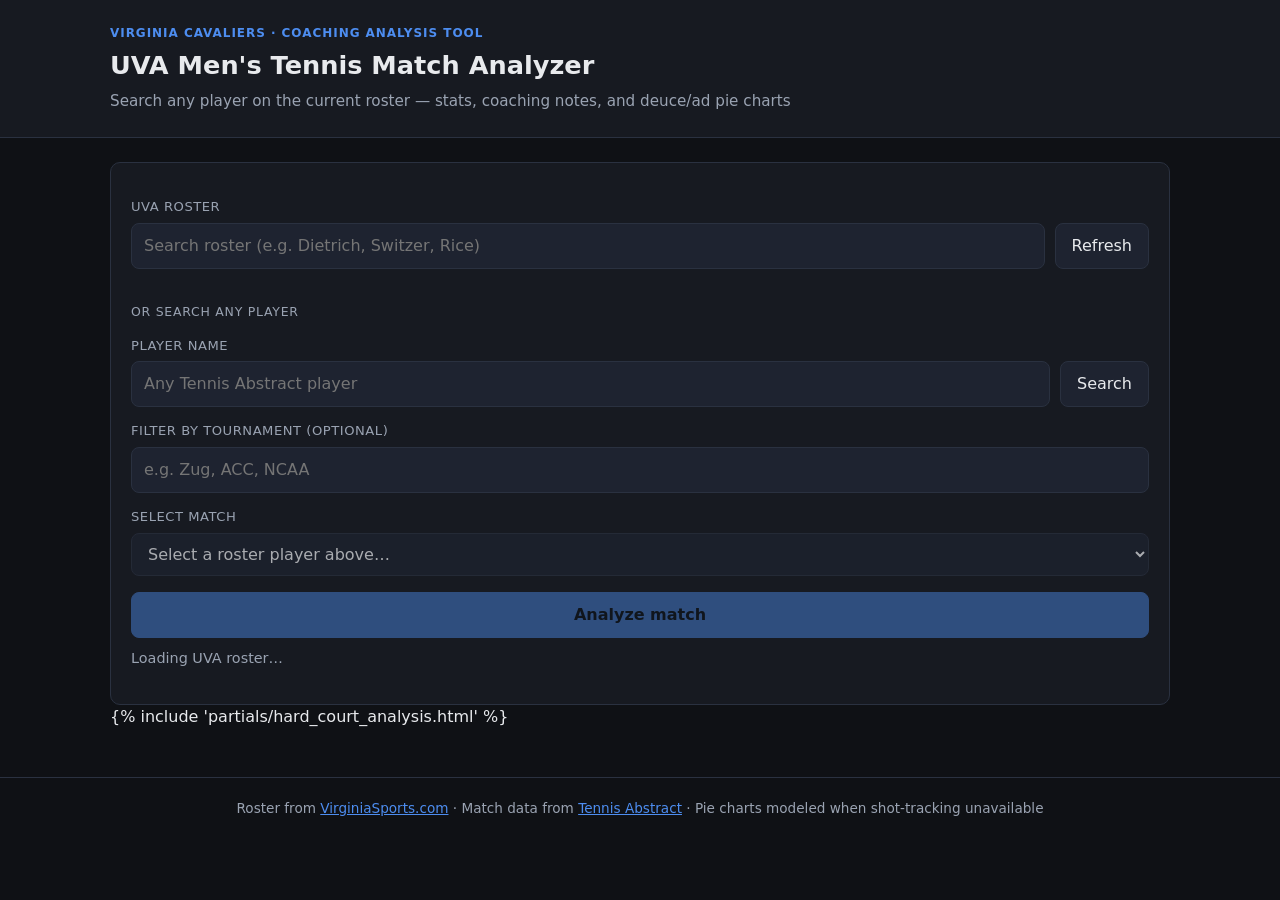
==== templates/index.html @ 09450534 "Initial commit: UVA tennis match analyzer with GitHub Pages Co-authored-by: Cursor <cursoragent@curs" ====
<!DOCTYPE html>
<html lang="en">
<head>
  <meta charset="UTF-8" />
  <meta name="viewport" content="width=device-width, initial-scale=1.0" />
  <title>UVA Tennis Match Analyzer</title>
  <link rel="stylesheet" href="/static/style.css" />
</head>
<body>
  <header class="header">
    <div class="header-inner">
      <p class="eyebrow">Virginia Cavaliers · Coaching analysis tool</p>
      <h1>UVA Men's Tennis Match Analyzer</h1>
      <p class="subtitle">Search any player on the current roster — stats, coaching notes, and deuce/ad pie charts</p>
    </div>
  </header>

  <main class="container">
    <section class="search-panel card">
      <label class="label" for="roster-query">UVA roster</label>
      <div class="search-row">
        <input id="roster-query" type="text" placeholder="Search roster (e.g. Dietrich, Switzer, Rice)" autocomplete="off" />
        <button id="roster-refresh-btn" type="button" class="secondary-btn">Refresh</button>
      </div>

      <div id="roster-grid" class="roster-grid"></div>

      <div class="divider-label">Or search any player</div>

      <label class="label" for="player-query">Player name</label>
      <div class="search-row">
        <input id="player-query" type="text" placeholder="Any Tennis Abstract player" autocomplete="off" />
        <button id="search-btn" type="button">Search</button>
      </div>

      <div id="search-results" class="search-results hidden"></div>

      <div id="player-card" class="player-card hidden"></div>

      <label class="label" for="tournament-filter">Filter by tournament (optional)</label>
      <input id="tournament-filter" type="text" placeholder="e.g. Zug, ACC, NCAA" />

      <label class="label" for="match-select">Select match</label>
      <select id="match-select" disabled>
        <option value="">Select a roster player above…</option>
      </select>

      <button id="analyze-btn" class="primary-btn" type="button" disabled>Analyze match</button>
      <p id="status" class="status"></p>
    </section>

    <section id="analysis" class="analysis hidden"></section>

    {% include 'partials/hard_court_analysis.html' %}
  </main>

  <footer class="footer">
    Roster from <a href="https://virginiasports.com/sports/mten/roster" target="_blank" rel="noopener">VirginiaSports.com</a>
    · Match data from <a href="https://www.tennisabstract.com" target="_blank" rel="noopener">Tennis Abstract</a>
    · Pie charts modeled when shot-tracking unavailable
  </footer>

  <script src="/static/app.js"></script>
</body>
</html>
---- static/style.css ----
:root {
  --bg: #0f1115;
  --surface: #171a21;
  --surface-2: #1e2330;
  --text: #e8eaed;
  --muted: #9aa3b2;
  --accent: #4d8df0;
  --accent-dim: rgba(77, 141, 240, 0.15);
  --success: #3ecf8e;
  --danger: #f07178;
  --border: #2a3140;
  --radius: 10px;
}

* { box-sizing: border-box; }

body {
  margin: 0;
  font-family: "Inter", ui-sans-serif, system-ui, -apple-system, sans-serif;
  background: var(--bg);
  color: var(--text);
  line-height: 1.5;
}

a { color: var(--accent); }

.header {
  border-bottom: 1px solid var(--border);
  background: var(--surface);
}

.header-inner {
  max-width: 1100px;
  margin: 0 auto;
  padding: 24px 20px;
}

.header h1 {
  margin: 0 0 6px;
  font-size: 1.6rem;
  font-weight: 650;
}

.eyebrow {
  margin: 0 0 4px;
  font-size: 0.75rem;
  text-transform: uppercase;
  letter-spacing: 0.08em;
  color: var(--accent);
  font-weight: 600;
}

.subtitle {
  margin: 0;
  color: var(--muted);
  font-size: 0.95rem;
}

.container {
  max-width: 1100px;
  margin: 0 auto;
  padding: 24px 20px 48px;
}

.card {
  background: var(--surface);
  border: 1px solid var(--border);
  border-radius: var(--radius);
  padding: 20px;
}

.label {
  display: block;
  margin: 14px 0 6px;
  font-size: 0.82rem;
  color: var(--muted);
  text-transform: uppercase;
  letter-spacing: 0.04em;
}

.search-row {
  display: flex;
  gap: 10px;
}

.quick-picks {
  display: flex;
  flex-wrap: wrap;
  align-items: center;
  gap: 8px;
  margin-top: 10px;
}

.quick-label {
  font-size: 0.82rem;
  color: var(--muted);
}

.chip {
  padding: 5px 12px;
  font-size: 0.82rem;
  border-radius: 999px;
  background: var(--accent-dim);
  border-color: transparent;
  color: var(--accent);
}

.chip:hover {
  border-color: var(--accent);
}

.empty-state {
  margin-top: 20px;
}

.empty-state h2 {
  margin: 0 0 12px;
  font-size: 1.1rem;
}

.empty-state ol {
  margin: 0 0 12px;
  padding-left: 20px;
  color: var(--muted);
}

.empty-state li { margin-bottom: 6px; }

.empty-note {
  margin: 0;
  font-size: 0.9rem;
  color: var(--muted);
}

.analysis:not(.hidden) + .empty-state,
.empty-state.hidden { display: none; }

input, select, button {
  font: inherit;
}

input, select {
  width: 100%;
  background: var(--surface-2);
  border: 1px solid var(--border);
  color: var(--text);
  border-radius: 8px;
  padding: 10px 12px;
}

input:focus, select:focus {
  outline: 2px solid var(--accent-dim);
  border-color: var(--accent);
}

button {
  border: 1px solid var(--border);
  background: var(--surface-2);
  color: var(--text);
  border-radius: 8px;
  padding: 10px 16px;
  cursor: pointer;
  white-space: nowrap;
}

button:hover { border-color: var(--accent); }

.primary-btn {
  margin-top: 16px;
  width: 100%;
  background: var(--accent);
  border-color: var(--accent);
  color: #081018;
  font-weight: 600;
}

.primary-btn:disabled {
  opacity: 0.45;
  cursor: not-allowed;
}

.secondary-btn {
  background: var(--surface-2);
}

.divider-label {
  margin: 22px 0 8px;
  font-size: 0.78rem;
  text-transform: uppercase;
  letter-spacing: 0.06em;
  color: var(--muted);
}

.roster-grid {
  display: grid;
  grid-template-columns: repeat(auto-fill, minmax(220px, 1fr));
  gap: 10px;
  margin-top: 12px;
}

.roster-card {
  text-align: left;
  padding: 12px 14px;
  border: 1px solid var(--border);
  border-radius: 10px;
  background: var(--surface-2);
  cursor: pointer;
  width: 100%;
}

.roster-card:hover,
.roster-card.active {
  border-color: var(--accent);
  background: var(--accent-dim);
}

.roster-card .name {
  font-weight: 650;
  margin-bottom: 4px;
}

.roster-card .meta {
  font-size: 0.82rem;
  color: var(--muted);
}

.roster-card .badge {
  display: inline-block;
  margin-top: 8px;
  font-size: 0.72rem;
  padding: 2px 8px;
  border-radius: 999px;
  border: 1px solid var(--border);
}

.roster-card .badge.ready {
  border-color: var(--success);
  color: var(--success);
}

.roster-card .badge.pending {
  border-color: var(--muted);
  color: var(--muted);
}

.search-results {
  margin-top: 10px;
  border: 1px solid var(--border);
  border-radius: 8px;
  overflow: hidden;
}

.search-item {
  display: flex;
  justify-content: space-between;
  padding: 10px 12px;
  cursor: pointer;
  border-bottom: 1px solid var(--border);
}

.search-item:last-child { border-bottom: none; }
.search-item:hover { background: var(--accent-dim); }

.player-card {
  margin-top: 16px;
  padding: 14px;
  background: var(--surface-2);
  border-radius: 8px;
  border: 1px solid var(--border);
}

.status {
  min-height: 1.2em;
  margin-top: 10px;
  color: var(--muted);
  font-size: 0.9rem;
}

.hidden { display: none !important; }

.analysis { margin-top: 24px; }

.analysis-header {
  margin-bottom: 20px;
}

.analysis-header h2 {
  margin: 0 0 8px;
  font-size: 1.4rem;
}

.pill-row {
  display: flex;
  flex-wrap: wrap;
  gap: 8px;
  margin: 10px 0;
}

.pill {
  display: inline-block;
  padding: 4px 10px;
  border-radius: 999px;
  font-size: 0.78rem;
  border: 1px solid var(--border);
  background: var(--surface-2);
}

.pill.win { border-color: var(--success); color: var(--success); }
.pill.loss { border-color: var(--danger); color: var(--danger); }

.grid-2 {
  display: grid;
  grid-template-columns: 1fr 1fr;
  gap: 16px;
}

.grid-4 {
  display: grid;
  grid-template-columns: repeat(4, 1fr);
  gap: 12px;
}

@media (max-width: 800px) {
  .grid-2, .grid-4 { grid-template-columns: 1fr; }
}

.stat-box {
  background: var(--surface);
  border: 1px solid var(--border);
  border-radius: 8px;
  padding: 12px;
}

.stat-box .value {
  font-size: 1.3rem;
  font-weight: 650;
}

.stat-box .label {
  margin: 4px 0 0;
  text-transform: none;
  letter-spacing: 0;
  font-size: 0.85rem;
}

.section {
  margin-top: 20px;
  padding: 18px;
  background: var(--surface);
  border: 1px solid var(--border);
  border-radius: var(--radius);
}

.section h3 {
  margin: 0 0 12px;
  font-size: 1rem;
}

.section ul {
  margin: 0;
  padding-left: 18px;
}

.section li { margin-bottom: 6px; }

.callout {
  padding: 12px 14px;
  border-radius: 8px;
  border: 1px solid var(--border);
  background: var(--accent-dim);
  color: var(--text);
  font-size: 0.92rem;
  margin-bottom: 16px;
}

.answer-card {
  background: var(--surface);
  border: 1px solid var(--border);
  border-radius: 12px;
  padding: 20px 22px;
  margin-bottom: 16px;
}

.answer-card h2 {
  margin: 0 0 4px;
  font-size: 0.82rem;
  text-transform: uppercase;
  letter-spacing: 0.06em;
  color: var(--muted);
  font-weight: 600;
}

.answer-card p {
  margin: 0;
  color: var(--muted);
  font-size: 0.95rem;
}

.verdict {
  margin: 0 0 10px;
  font-size: 1.75rem;
  font-weight: 700;
  color: var(--success);
}

.verdict.tie { color: var(--accent); }
.verdict.loss { color: var(--danger); }

.summary-pie-grid {
  display: grid;
  grid-template-columns: 1fr 1fr;
  gap: 18px;
  margin-top: 16px;
}

@media (max-width: 560px) {
  .summary-pie-grid { grid-template-columns: 1fr; }
}

.summary-pie-cell {
  text-align: center;
  padding: 8px 4px;
}

.summary-pie-cell.winner .summary-pie-title {
  color: var(--text);
  font-weight: 600;
}

.summary-pie-title {
  font-size: 0.92rem;
  color: var(--muted);
  margin-bottom: 10px;
  text-transform: uppercase;
  letter-spacing: 0.03em;
}

.summary-pie-cell .pie-svg {
  width: 100%;
  height: auto;
  display: block;
}

.summary-pie-ring-wrap {
  position: relative;
  width: 160px;
  margin: 0 auto;
}

.summary-pie-pct {
  position: absolute;
  inset: 0;
  display: flex;
  align-items: center;
  justify-content: center;
  font-size: 36px;
  font-weight: 700;
  color: var(--text);
  line-height: 1;
  pointer-events: none;
}

.summary-pie-footer {
  margin-top: 10px;
  display: flex;
  align-items: baseline;
  justify-content: center;
  gap: 8px;
  flex-wrap: wrap;
}

.summary-pie-total {
  font-size: 36px;
  font-weight: 700;
  color: var(--text);
  line-height: 1;
}

.summary-pie-caption {
  font-size: 0.85rem;
  color: var(--muted);
  line-height: 1.35;
}

.pie-wrap {
  display: flex;
  align-items: center;
  justify-content: center;
  gap: 16px;
  margin: 8px 0 10px;
}

.pie-svg {
  width: 120px;
  height: 120px;
  flex-shrink: 0;
}

.pie-legend {
  font-size: 0.82rem;
  color: var(--muted);
}

.pie-legend div {
  margin-bottom: 6px;
  display: flex;
  align-items: center;
  gap: 8px;
}

.dot {
  width: 10px;
  height: 10px;
  border-radius: 50%;
  flex-shrink: 0;
}

.pie-caption {
  font-size: 0.76rem;
  color: var(--muted);
  text-align: center;
  margin: 0 0 12px;
}

.hard-court-section {
  margin-top: 24px;
}

.hard-court-section .section-heading {
  margin: 0 0 8px;
  font-size: 1.25rem;
  font-weight: 650;
}

.hard-court-section .section-lead {
  margin: 0 0 16px;
  color: var(--muted);
  font-size: 0.95rem;
}

.hard-court-section .answer-card {
  background: var(--surface-2);
  margin-bottom: 16px;
}

.hard-court-section .answer-card p {
  color: var(--muted);
}

.hard-court-section .callout {
  background: var(--surface-2);
  color: var(--muted);
  margin-bottom: 20px;
}

.section-title {
  margin: 28px 0 12px;
  font-size: 1.15rem;
  font-weight: 650;
}

.hard-court-section .lead {
  margin: -6px 0 16px;
  color: var(--muted);
  font-size: 0.95rem;
}

.total-bar-note {
  margin: 10px 0 0;
  font-size: 0.76rem;
  color: var(--muted);
}

.match-grid {
  display: grid;
  grid-template-columns: 1fr 1fr;
  gap: 16px;
}

@media (max-width: 700px) {
  .match-grid { grid-template-columns: 1fr; }
}

.match-card {
  background: var(--surface-2);
  border: 1px solid var(--border);
  border-radius: 12px;
  padding: 18px;
  display: flex;
  flex-direction: column;
}

.match-card.loss { border-color: rgba(240, 113, 120, 0.35); }

.match-head {
  display: flex;
  justify-content: space-between;
  gap: 8px;
  margin-bottom: 12px;
}

.match-head h3 {
  margin: 0;
  font-size: 0.95rem;
  font-weight: 650;
  line-height: 1.25;
}

.match-meta {
  font-size: 0.76rem;
  color: var(--muted);
  margin-top: 2px;
}

.pill.win {
  background: rgba(62, 207, 142, 0.15);
  color: var(--success);
}

.pill.loss {
  background: rgba(240, 113, 120, 0.15);
  color: var(--danger);
}

.video-shell {
  position: relative;
  border-radius: 8px;
  overflow: hidden;
  border: 1px solid var(--border);
  background: #000;
  aspect-ratio: 16 / 9;
  margin-bottom: 10px;
}

.video-shell iframe,
.video-shell .video-link {
  position: absolute;
  inset: 0;
  width: 100%;
  height: 100%;
  border: 0;
}

.video-link {
  display: flex;
  align-items: center;
  justify-content: center;
  flex-direction: column;
  gap: 8px;
  background: linear-gradient(rgba(0, 0, 0, 0.55), rgba(0, 0, 0, 0.75));
  color: #fff;
  text-align: center;
  padding: 16px;
  text-decoration: none;
}

.video-link:hover { text-decoration: none; opacity: 0.95; }

.play-btn {
  width: 52px;
  height: 52px;
  border-radius: 50%;
  background: rgba(77, 141, 240, 0.92);
  display: flex;
  align-items: center;
  justify-content: center;
  font-size: 1.25rem;
  padding-left: 4px;
}

.sample-point {
  margin: 0;
  font-size: 0.82rem;
  color: var(--muted);
  line-height: 1.45;
}

.clip-note {
  margin: 0 0 6px;
  font-size: 0.72rem;
  color: var(--accent);
  text-align: center;
}

.video-label {
  margin: 0 0 10px;
  font-size: 0.76rem;
  color: var(--muted);
  text-align: center;
}

.heatmap-grid {
  display: grid;
  grid-template-columns: 1fr 1fr;
  gap: 16px;
}

@media (max-width: 900px) {
  .heatmap-grid { grid-template-columns: 1fr; }
}

.court-wrap h4 {
  margin: 0 0 4px;
  font-size: 0.95rem;
}

.court-wrap p {
  margin: 0 0 8px;
  color: var(--muted);
  font-size: 0.82rem;
}

.court-svg {
  width: 100%;
  max-width: 360px;
  background: var(--surface-2);
  border: 1px solid var(--border);
  border-radius: 6px;
}

.footer {
  text-align: center;
  padding: 20px;
  color: var(--muted);
  font-size: 0.85rem;
  border-top: 1px solid var(--border);
}
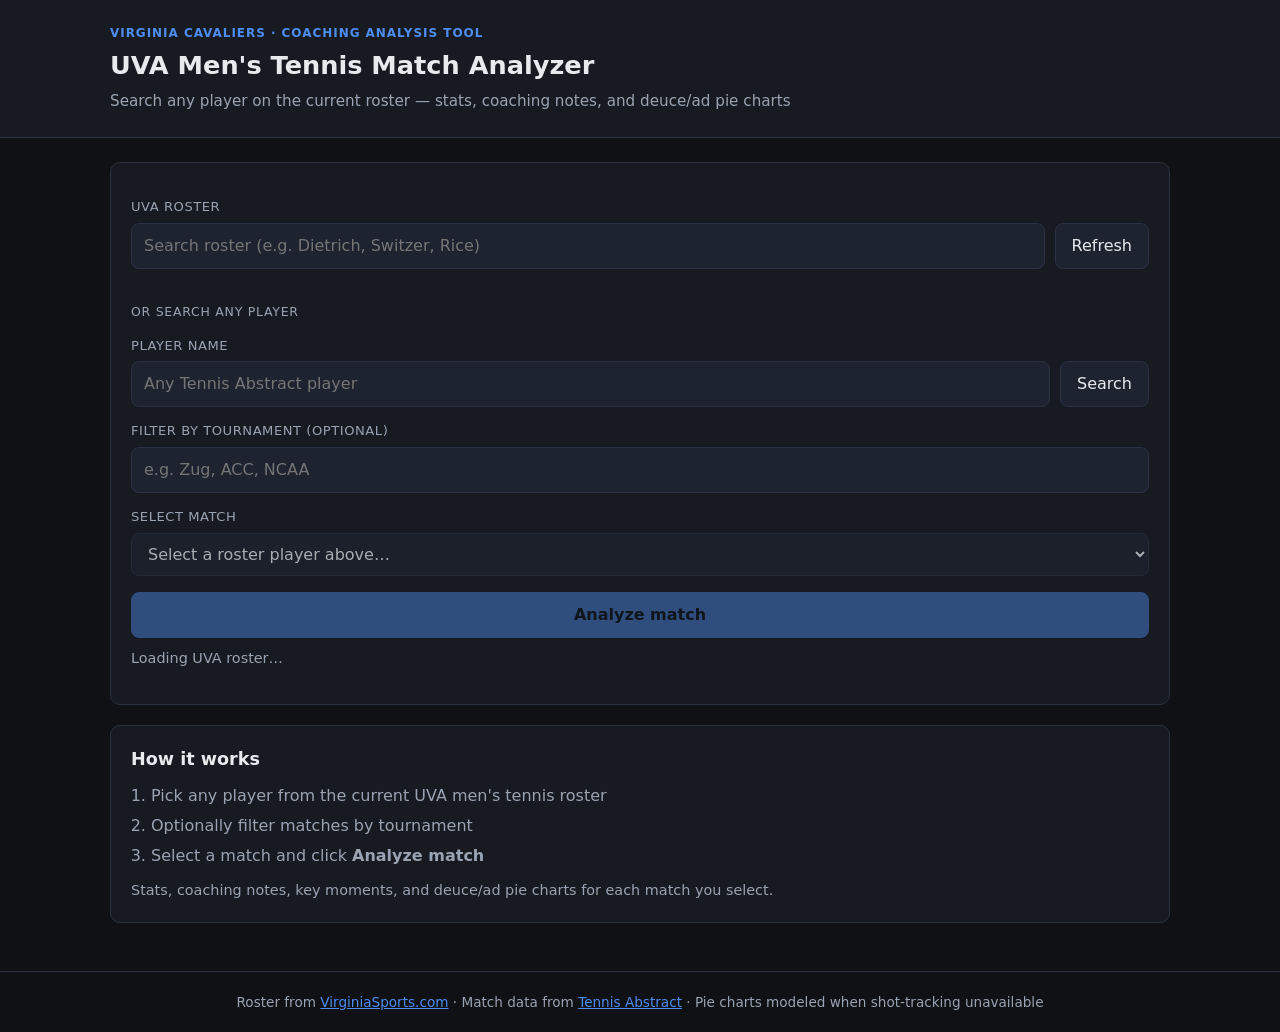
==== commit f9f0e91f: "Remove hard court analysis from UVA analyzer site Co-authored-by: Cursor <cursoragent@cursor.com>" ====
--- a/templates/index.html
+++ b/templates/index.html
@@ -51,7 +51,15 @@
 
     <section id="analysis" class="analysis hidden"></section>
 
-    {% include 'partials/hard_court_analysis.html' %}
+    <section id="empty-state" class="empty-state card">
+      <h2>How it works</h2>
+      <ol>
+        <li>Pick any player from the current UVA men's tennis roster</li>
+        <li>Optionally filter matches by tournament</li>
+        <li>Select a match and click <strong>Analyze match</strong></li>
+      </ol>
+      <p class="empty-note">Stats, coaching notes, key moments, and deuce/ad pie charts for each match you select.</p>
+    </section>
   </main>
 
   <footer class="footer">
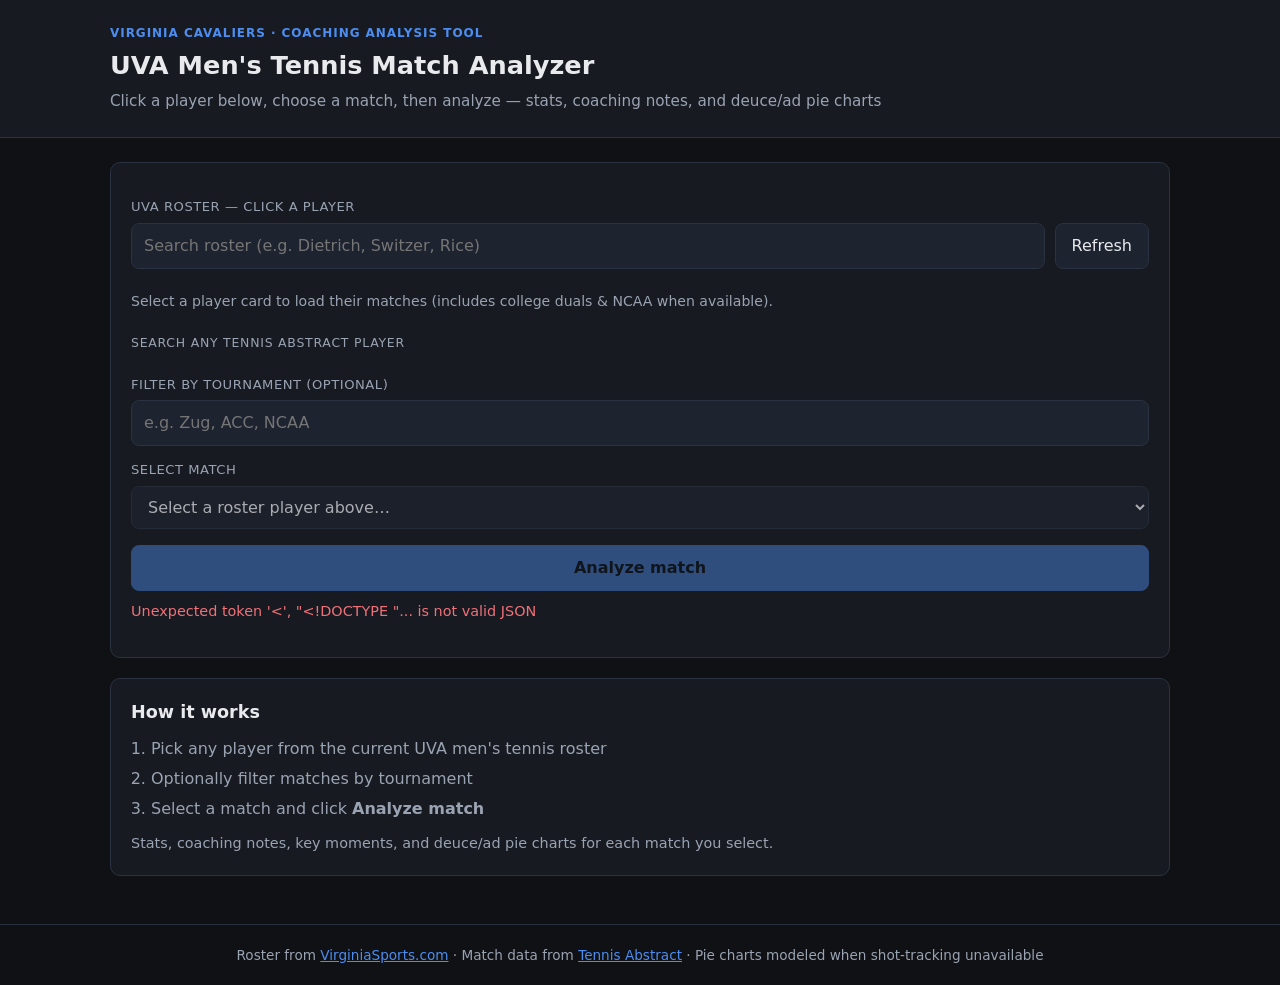
==== commit 5bee01d4: "Restore roster cards, fix Pages paths, add college matches Co-authored-by: Cursor <cursoragent@curso" ====
--- a/templates/index.html
+++ b/templates/index.html
@@ -11,21 +11,23 @@
     <div class="header-inner">
       <p class="eyebrow">Virginia Cavaliers · Coaching analysis tool</p>
       <h1>UVA Men's Tennis Match Analyzer</h1>
-      <p class="subtitle">Search any player on the current roster — stats, coaching notes, and deuce/ad pie charts</p>
+      <p class="subtitle">Click a player below, choose a match, then analyze — stats, coaching notes, and deuce/ad pie charts</p>
     </div>
   </header>
 
   <main class="container">
     <section class="search-panel card">
-      <label class="label" for="roster-query">UVA roster</label>
+      <label class="label" for="roster-query">UVA roster — click a player</label>
       <div class="search-row">
         <input id="roster-query" type="text" placeholder="Search roster (e.g. Dietrich, Switzer, Rice)" autocomplete="off" />
         <button id="roster-refresh-btn" type="button" class="secondary-btn">Refresh</button>
       </div>
 
       <div id="roster-grid" class="roster-grid"></div>
+      <p class="roster-hint">Select a player card to load their matches (includes college duals &amp; NCAA when available).</p>
 
-      <div class="divider-label">Or search any player</div>
+      <details class="advanced-search">
+      <summary class="divider-label">Search any Tennis Abstract player</summary>
 
       <label class="label" for="player-query">Player name</label>
       <div class="search-row">
@@ -34,6 +36,7 @@
       </div>
 
       <div id="search-results" class="search-results hidden"></div>
+      </details>
 
       <div id="player-card" class="player-card hidden"></div>
 
--- a/static/style.css
+++ b/static/style.css
@@ -198,6 +198,29 @@
   margin-top: 12px;
 }
 
+.roster-hint {
+  margin: 10px 0 18px;
+  font-size: 0.88rem;
+  color: var(--muted);
+}
+
+.advanced-search {
+  margin-bottom: 8px;
+}
+
+.advanced-search summary {
+  cursor: pointer;
+  list-style: none;
+}
+
+.advanced-search summary::-webkit-details-marker {
+  display: none;
+}
+
+.advanced-search[open] summary {
+  margin-bottom: 12px;
+}
+
 .roster-card {
   text-align: left;
   padding: 12px 14px;
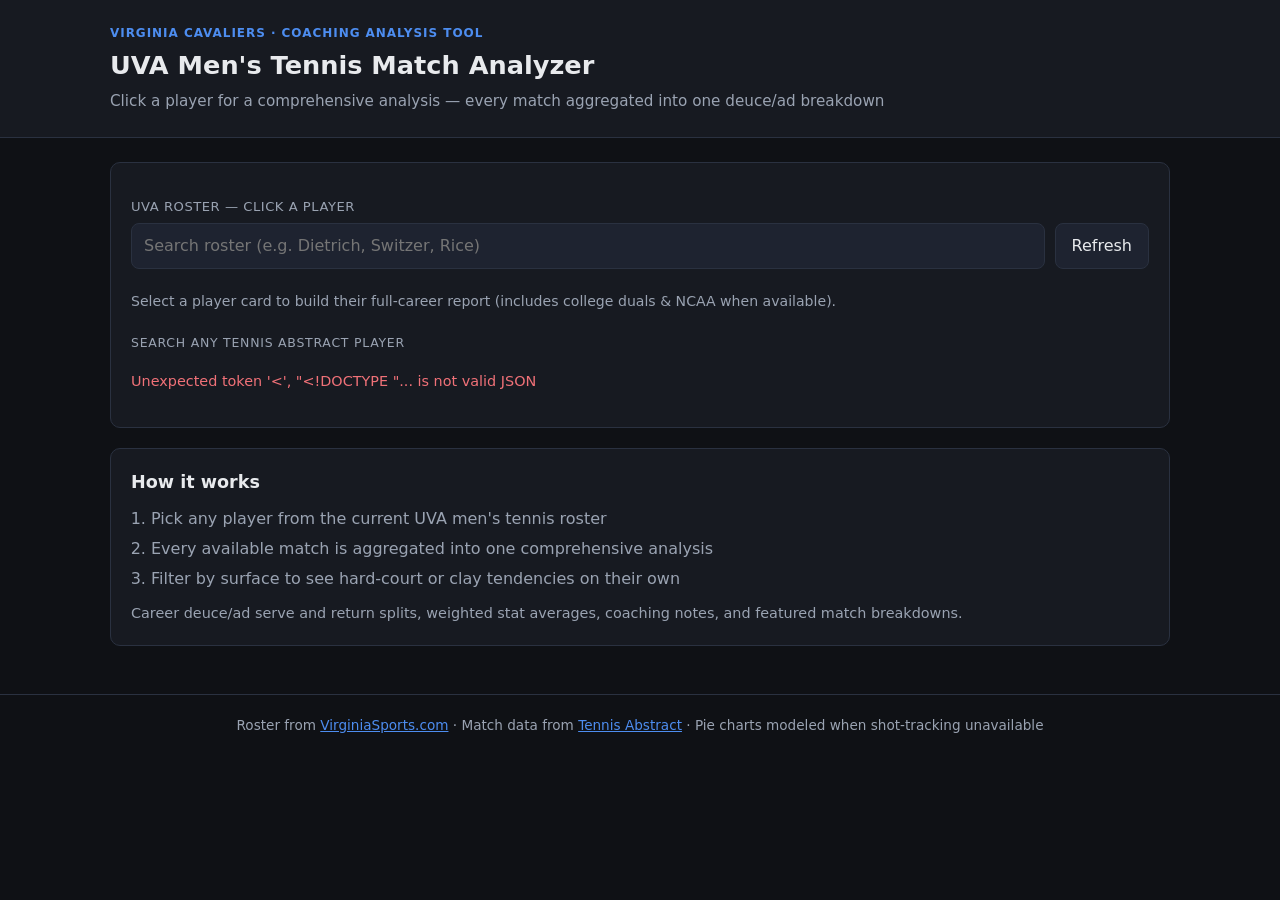
==== commit 0c3bdfca: "Aggregate every match into one comprehensive player report Replaces the match-by-match analyzer flow" ====
--- a/templates/index.html
+++ b/templates/index.html
@@ -11,7 +11,7 @@
     <div class="header-inner">
       <p class="eyebrow">Virginia Cavaliers · Coaching analysis tool</p>
       <h1>UVA Men's Tennis Match Analyzer</h1>
-      <p class="subtitle">Click a player below, choose a match, then analyze — stats, coaching notes, and deuce/ad pie charts</p>
+      <p class="subtitle">Click a player for a comprehensive analysis — every match aggregated into one deuce/ad breakdown</p>
     </div>
   </header>
 
@@ -24,7 +24,7 @@
       </div>
 
       <div id="roster-grid" class="roster-grid"></div>
-      <p class="roster-hint">Select a player card to load their matches (includes college duals &amp; NCAA when available).</p>
+      <p class="roster-hint">Select a player card to build their full-career report (includes college duals &amp; NCAA when available).</p>
 
       <details class="advanced-search">
       <summary class="divider-label">Search any Tennis Abstract player</summary>
@@ -40,15 +40,8 @@
 
       <div id="player-card" class="player-card hidden"></div>
 
-      <label class="label" for="tournament-filter">Filter by tournament (optional)</label>
-      <input id="tournament-filter" type="text" placeholder="e.g. Zug, ACC, NCAA" />
+      <div id="surface-filter" class="surface-filter hidden"></div>
 
-      <label class="label" for="match-select">Select match</label>
-      <select id="match-select" disabled>
-        <option value="">Select a roster player above…</option>
-      </select>
-
-      <button id="analyze-btn" class="primary-btn" type="button" disabled>Analyze match</button>
       <p id="status" class="status"></p>
     </section>
 
@@ -58,10 +51,10 @@
       <h2>How it works</h2>
       <ol>
         <li>Pick any player from the current UVA men's tennis roster</li>
-        <li>Optionally filter matches by tournament</li>
-        <li>Select a match and click <strong>Analyze match</strong></li>
+        <li>Every available match is aggregated into one comprehensive analysis</li>
+        <li>Filter by surface to see hard-court or clay tendencies on their own</li>
       </ol>
-      <p class="empty-note">Stats, coaching notes, key moments, and deuce/ad pie charts for each match you select.</p>
+      <p class="empty-note">Career deuce/ad serve and return splits, weighted stat averages, coaching notes, and featured match breakdowns.</p>
     </section>
   </main>
 
--- a/static/style.css
+++ b/static/style.css
@@ -221,6 +221,115 @@
   margin-bottom: 12px;
 }
 
+.coverage-note {
+  margin: -6px 0 18px;
+  font-size: 0.82rem;
+  color: var(--muted);
+}
+
+.surface-filter {
+  display: flex;
+  flex-wrap: wrap;
+  gap: 8px;
+  margin-top: 14px;
+}
+
+.surface-chip {
+  display: inline-flex;
+  align-items: center;
+  gap: 6px;
+  padding: 7px 13px;
+  border-radius: 999px;
+  border: 1px solid var(--border);
+  background: var(--surface-2);
+  color: var(--muted);
+  font-size: 0.85rem;
+  cursor: pointer;
+}
+
+.surface-chip:hover {
+  border-color: var(--accent);
+  color: var(--text);
+}
+
+.surface-chip.active {
+  border-color: var(--accent);
+  background: var(--accent-dim);
+  color: var(--text);
+  font-weight: 600;
+}
+
+.chip-count {
+  font-size: 0.75rem;
+  opacity: 0.75;
+}
+
+.pill.college {
+  border-color: var(--accent);
+  color: var(--accent);
+}
+
+.all-matches {
+  margin-top: 24px;
+  background: var(--surface);
+  border: 1px solid var(--border);
+  border-radius: var(--radius);
+  padding: 16px 20px;
+}
+
+.all-matches summary {
+  cursor: pointer;
+  font-weight: 600;
+}
+
+.match-list {
+  list-style: none;
+  margin: 14px 0 0;
+  padding: 0;
+}
+
+.match-row {
+  display: grid;
+  grid-template-columns: 28px 1fr auto auto;
+  gap: 12px;
+  align-items: center;
+  padding: 9px 0;
+  border-top: 1px solid var(--border);
+  font-size: 0.88rem;
+}
+
+.match-row-result {
+  font-weight: 700;
+}
+
+.match-row.win .match-row-result { color: var(--success); }
+.match-row.loss .match-row-result { color: var(--danger); }
+
+.match-row-main {
+  display: flex;
+  flex-direction: column;
+  min-width: 0;
+}
+
+.match-row-meta {
+  font-size: 0.78rem;
+  color: var(--muted);
+}
+
+.match-row-score,
+.match-row-date {
+  color: var(--muted);
+  font-variant-numeric: tabular-nums;
+  white-space: nowrap;
+}
+
+@media (max-width: 620px) {
+  .match-row {
+    grid-template-columns: 24px 1fr auto;
+  }
+  .match-row-date { display: none; }
+}
+
 .roster-card {
   text-align: left;
   padding: 12px 14px;
